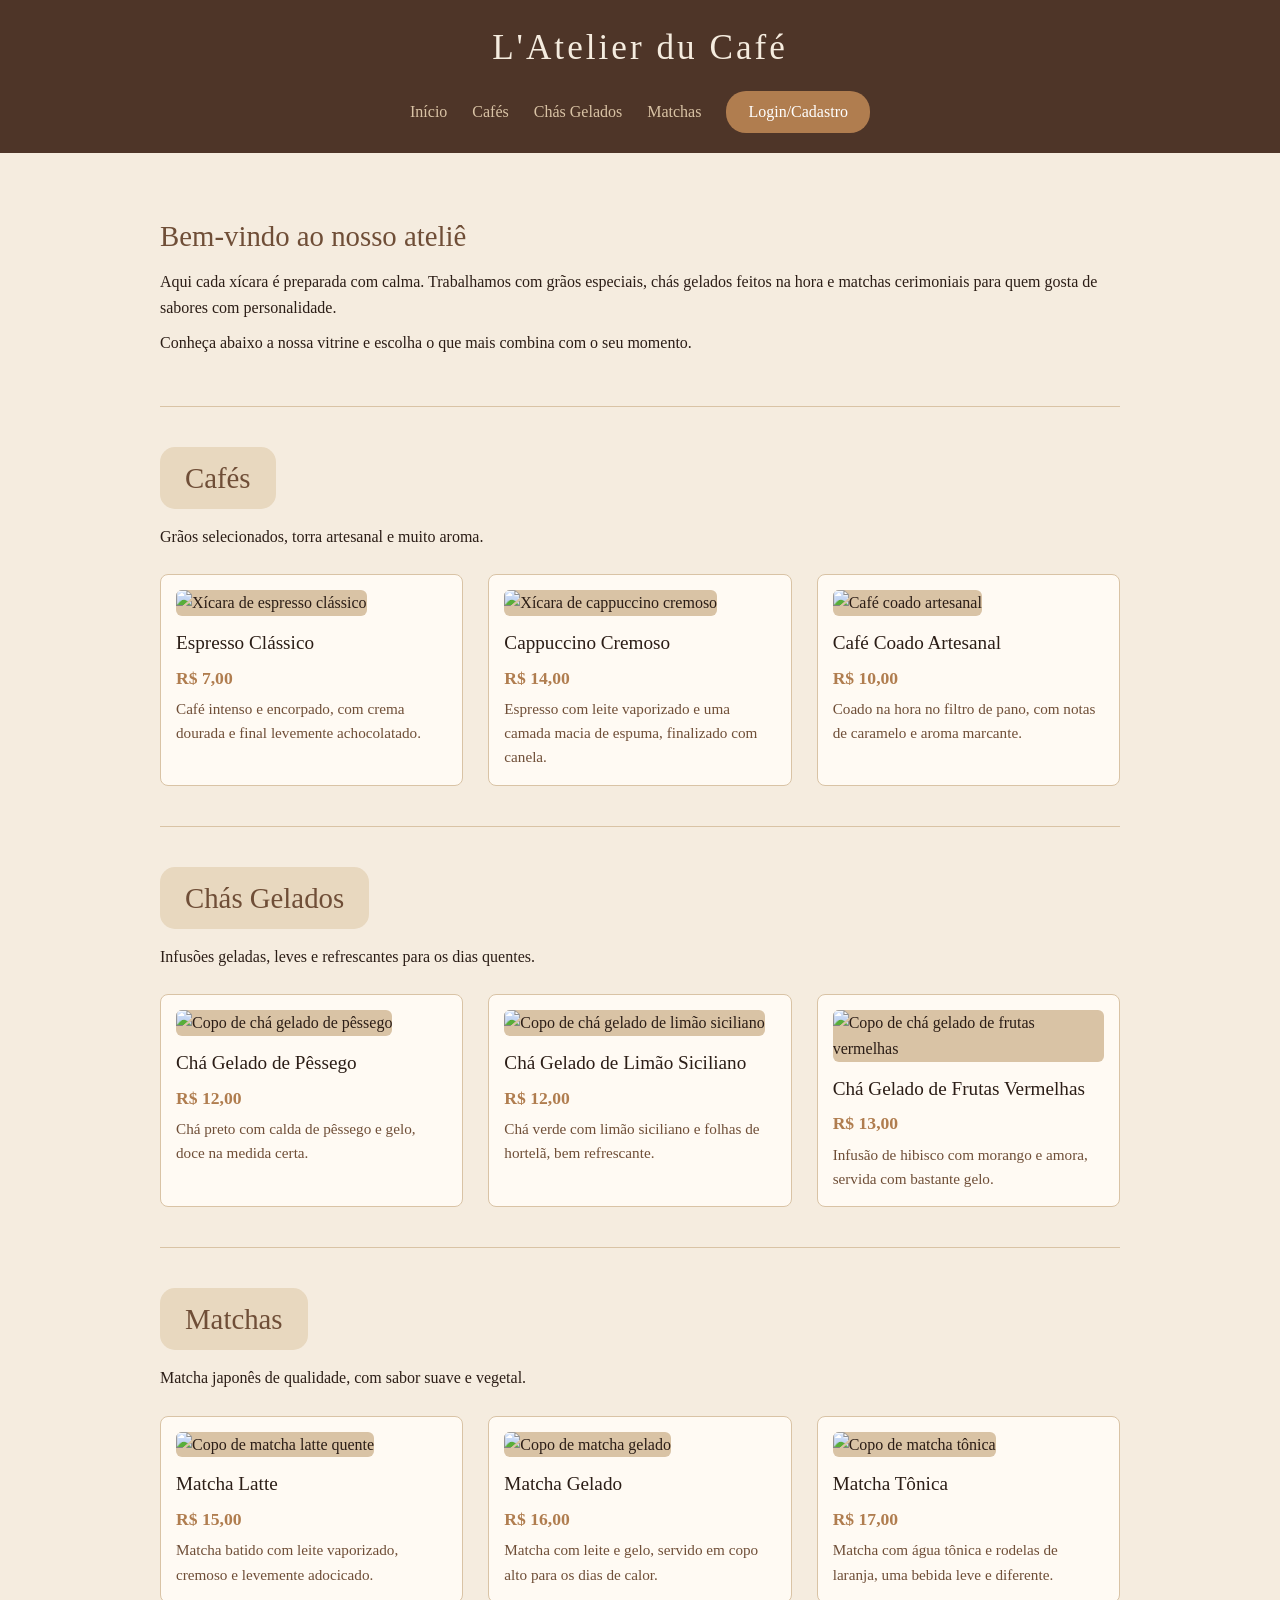
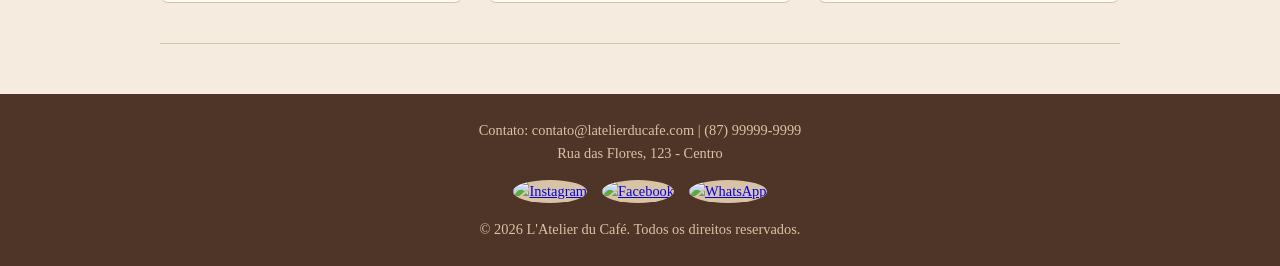
==== index.html @ 94b63cfb "Add files via upload" ====
<!DOCTYPE html>
<html lang="pt-br">

<head>
    <meta charset="UTF-8">
    <meta name="viewport" content="width=device-width, initial-scale=1.0">
    <title>L'Atelier du Café</title>
    <link rel="stylesheet" href="style.css">
</head>

<body>
    <header id="cabecalho">
        <h1 id="titulo-loja">L'Atelier du Café</h1>

        <nav id="menu">
            <a href="#inicio">Início</a>
            <a href="#cafes">Cafés</a>
            <a href="#chas">Chás Gelados</a>
            <a href="#matchas">Matchas</a>
            <a href="cadastro.html" class="botao-login">Login/Cadastro</a>
        </nav>
    </header>

    <main id="conteudo">

        <section id="inicio" class="secao">
            <h2 class="titulo-secao">Bem-vindo ao nosso ateliê</h2>
            <p class="texto-secao">
                Aqui cada xícara é preparada com calma. Trabalhamos com grãos especiais,
                chás gelados feitos na hora e matchas cerimoniais para quem gosta de
                sabores com personalidade.
            </p>
            <p class="texto-secao">
                Conheça abaixo a nossa vitrine e escolha o que mais combina com o seu momento.
            </p>
        </section>

        <section id="cafes" class="secao">
            <h2 class="titulo-secao titulo-caixa">Cafés</h2>
            <p class="texto-secao">Grãos selecionados, torra artesanal e muito aroma.</p>

            <article class="lista-produtos">

                <div class="card">
                    <img src="https://github.com/D4vvi/my-medias/blob/main/cafe%201.webp?raw=true" alt="Xícara de espresso clássico">
                    <h3 class="card-titulo">Espresso Clássico</h3>
                    <p class="card-preco">R$ 7,00</p>
                    <p class="card-descricao">Café intenso e encorpado, com crema dourada e final levemente achocolatado.</p>
                </div>

                <div class="card">
                    <img src="https://github.com/D4vvi/my-medias/blob/main/cafe%202.webp?raw=true" alt="Xícara de cappuccino cremoso">
                    <h3 class="card-titulo">Cappuccino Cremoso</h3>
                    <p class="card-preco">R$ 14,00</p>
                    <p class="card-descricao">Espresso com leite vaporizado e uma camada macia de espuma, finalizado com canela.</p>
                </div>

                <div class="card">
                    <img src="https://github.com/D4vvi/my-medias/blob/main/cafe%203.webp?raw=true" alt="Café coado artesanal">
                    <h3 class="card-titulo">Café Coado Artesanal</h3>
                    <p class="card-preco">R$ 10,00</p>
                    <p class="card-descricao">Coado na hora no filtro de pano, com notas de caramelo e aroma marcante.</p>
                </div>

            </article>
        </section>

        <section id="chas" class="secao">
            <h2 class="titulo-secao titulo-caixa">Chás Gelados</h2>
            <p class="texto-secao">Infusões geladas, leves e refrescantes para os dias quentes.</p>

            <article class="lista-produtos">

                <div class="card">
                    <img src="https://github.com/D4vvi/my-medias/blob/main/cha%201.webp?raw=true" alt="Copo de chá gelado de pêssego">
                    <h3 class="card-titulo">Chá Gelado de Pêssego</h3>
                    <p class="card-preco">R$ 12,00</p>
                    <p class="card-descricao">Chá preto com calda de pêssego e gelo, doce na medida certa.</p>
                </div>

                <div class="card">
                    <img src="https://github.com/D4vvi/my-medias/blob/main/cha%202.webp?raw=true" alt="Copo de chá gelado de limão siciliano">
                    <h3 class="card-titulo">Chá Gelado de Limão Siciliano</h3>
                    <p class="card-preco">R$ 12,00</p>
                    <p class="card-descricao">Chá verde com limão siciliano e folhas de hortelã, bem refrescante.</p>
                </div>

                <div class="card">
                    <img src="https://github.com/D4vvi/my-medias/blob/main/cha%203.webp?raw=true" alt="Copo de chá gelado de frutas vermelhas">
                    <h3 class="card-titulo">Chá Gelado de Frutas Vermelhas</h3>
                    <p class="card-preco">R$ 13,00</p>
                    <p class="card-descricao">Infusão de hibisco com morango e amora, servida com bastante gelo.</p>
                </div>

            </article>
        </section>

        <section id="matchas" class="secao">
            <h2 class="titulo-secao titulo-caixa">Matchas</h2>
            <p class="texto-secao">Matcha japonês de qualidade, com sabor suave e vegetal.</p>

            <article class="lista-produtos">

                <div class="card">
                    <img src="https://github.com/D4vvi/my-medias/blob/main/matcha%201.webp?raw=true" alt="Copo de matcha latte quente">
                    <h3 class="card-titulo">Matcha Latte</h3>
                    <p class="card-preco">R$ 15,00</p>
                    <p class="card-descricao">Matcha batido com leite vaporizado, cremoso e levemente adocicado.</p>
                </div>

                <div class="card">
                    <img src="https://github.com/D4vvi/my-medias/blob/main/matcha%202.webp?raw=true" alt="Copo de matcha gelado">
                    <h3 class="card-titulo">Matcha Gelado</h3>
                    <p class="card-preco">R$ 16,00</p>
                    <p class="card-descricao">Matcha com leite e gelo, servido em copo alto para os dias de calor.</p>
                </div>

                <div class="card">
                    <img src="https://github.com/D4vvi/my-medias/blob/main/matcha%203.webp?raw=true" alt="Copo de matcha tônica">
                    <h3 class="card-titulo">Matcha Tônica</h3>
                    <p class="card-preco">R$ 17,00</p>
                    <p class="card-descricao">Matcha com água tônica e rodelas de laranja, uma bebida leve e diferente.</p>
                </div>

            </article>
        </section>

    </main>

    <footer id="rodape">
        <p>Contato: contato@latelierducafe.com | (87) 99999-9999</p>
        <p>Rua das Flores, 123 - Centro</p>

        <div id="redes-sociais">
            <a href="https://www.instagram.com" target="_blank" class="rede-link">
                <img src="https://img.icons8.com/?size=48&id=85154&format=png" alt="Instagram">
            </a>
            <a href="https://www.facebook.com" target="_blank" class="rede-link">
                <img src="https://img.icons8.com/?size=48&id=118487&format=png" alt="Facebook">
            </a>
            <a href="https://www.whatsapp.com" target="_blank" class="rede-link">
                <img src="https://img.icons8.com/?size=48&id=85088&format=png" alt="WhatsApp">
            </a>
        </div>

        <p>&copy; 2026 L'Atelier du Café. Todos os direitos reservados.</p>
    </footer>

</body>

</html>
---- style.css ----
* {
    margin: 0;
    padding: 0;
    box-sizing: border-box;
}

body {
    font-family: Georgia, "Times New Roman", serif;
    background-color: #f5ecdf;
    color: #2b1d16;
    line-height: 1.6;
}

#cabecalho {
    background-color: #4e3528;
    padding: 20px 40px;
    text-align: center;
}

#titulo-loja {
    color: #f5ecdf;
    font-size: 2.2rem;
    font-weight: normal;
    letter-spacing: 3px;
    margin-bottom: 15px;
}

#menu {
    display: flex;
    justify-content: center;
    align-items: center;
    gap: 25px;
}

#menu a {
    color: #d9c3a5;
    text-decoration: none;
    font-size: 1rem;
}

#menu a:hover {
    color: #ffffff;
}

.botao-login {
    background-color: #b07d4f;
    color: #ffffff !important;
    padding: 8px 22px;
    border-radius: 20px;
}

.botao-login:hover {
    background-color: #8f6238;
}

#conteudo {
    max-width: 1000px;
    margin: 0 auto;
    padding: 20px;
}

.secao {
    padding: 40px 0;
    border-bottom: 1px solid #d9c3a5;
}

.titulo-secao {
    color: #6f4e37;
    font-size: 1.8rem;
    font-weight: normal;
    margin-bottom: 10px;
}

.texto-secao {
    margin-bottom: 10px;
}

.titulo-caixa {
    display: inline-block;
    background-color: #e8d8bf;
    border-radius: 15px;
    padding: 8px 25px;
    margin-bottom: 15px;
}

.lista-produtos {
    display: grid;
    grid-template-columns: repeat(3, 1fr);
    gap: 25px;
    margin-top: 25px;
}

.card {
    background-color: #fffaf3;
    border: 1px solid #d9c3a5;
    border-radius: 8px;
    padding: 15px;
}

.card img {
    width: 100%;
    height: 200px;
    object-fit: cover;
    border-radius: 6px;
    background-color: #d9c3a5;
    margin-bottom: 12px;
}

.card-titulo {
    color: #2b1d16;
    font-size: 1.2rem;
    font-weight: normal;
}

.card-preco {
    color: #b07d4f;
    font-size: 1.1rem;
    font-weight: bold;
    margin: 5px 0;
}

.card-descricao {
    font-size: 0.95rem;
    color: #6f4e37;
}

#formulario-cadastro {
    display: flex;
    flex-direction: column;
    max-width: 450px;
    background-color: #fffaf3;
    border: 1px solid #d9c3a5;
    border-radius: 8px;
    padding: 25px;
    margin: 20px 0;
}

#formulario-cadastro label {
    margin-top: 12px;
    margin-bottom: 4px;
    color: #6f4e37;
}

#formulario-cadastro input,
#formulario-cadastro select {
    padding: 10px;
    border: 1px solid #d9c3a5;
    border-radius: 5px;
    font-family: Georgia, serif;
    font-size: 1rem;
    background-color: #ffffff;
}

.botao-enviar {
    margin-top: 20px;
    padding: 12px;
    background-color: #2b1d16;
    color: #f5ecdf;
    border: none;
    border-radius: 5px;
    font-family: Georgia, serif;
    font-size: 1rem;
    cursor: pointer;
}

.botao-enviar:hover {
    background-color: #6f4e37;
}

.link-voltar {
    color: #6f4e37;
}

.link-voltar:hover {
    color: #b07d4f;
}

#rodape {
    background-color: #4e3528;
    color: #d9c3a5;
    text-align: center;
    padding: 25px;
    margin-top: 30px;
    font-size: 0.9rem;
}

#redes-sociais {
    display: flex;
    justify-content: center;
    gap: 15px;
    margin: 15px 0;
}

.rede-link img {
    width: 36px;
    height: 36px;
    object-fit: contain;
    border-radius: 50%;
    background-color: #d9c3a5;
}

.rede-link:hover img {
    background-color: #b07d4f;
}

@media (max-width: 800px) {
    .lista-produtos {
        grid-template-columns: 1fr;
    }

    #menu {
        flex-wrap: wrap;
    }
}
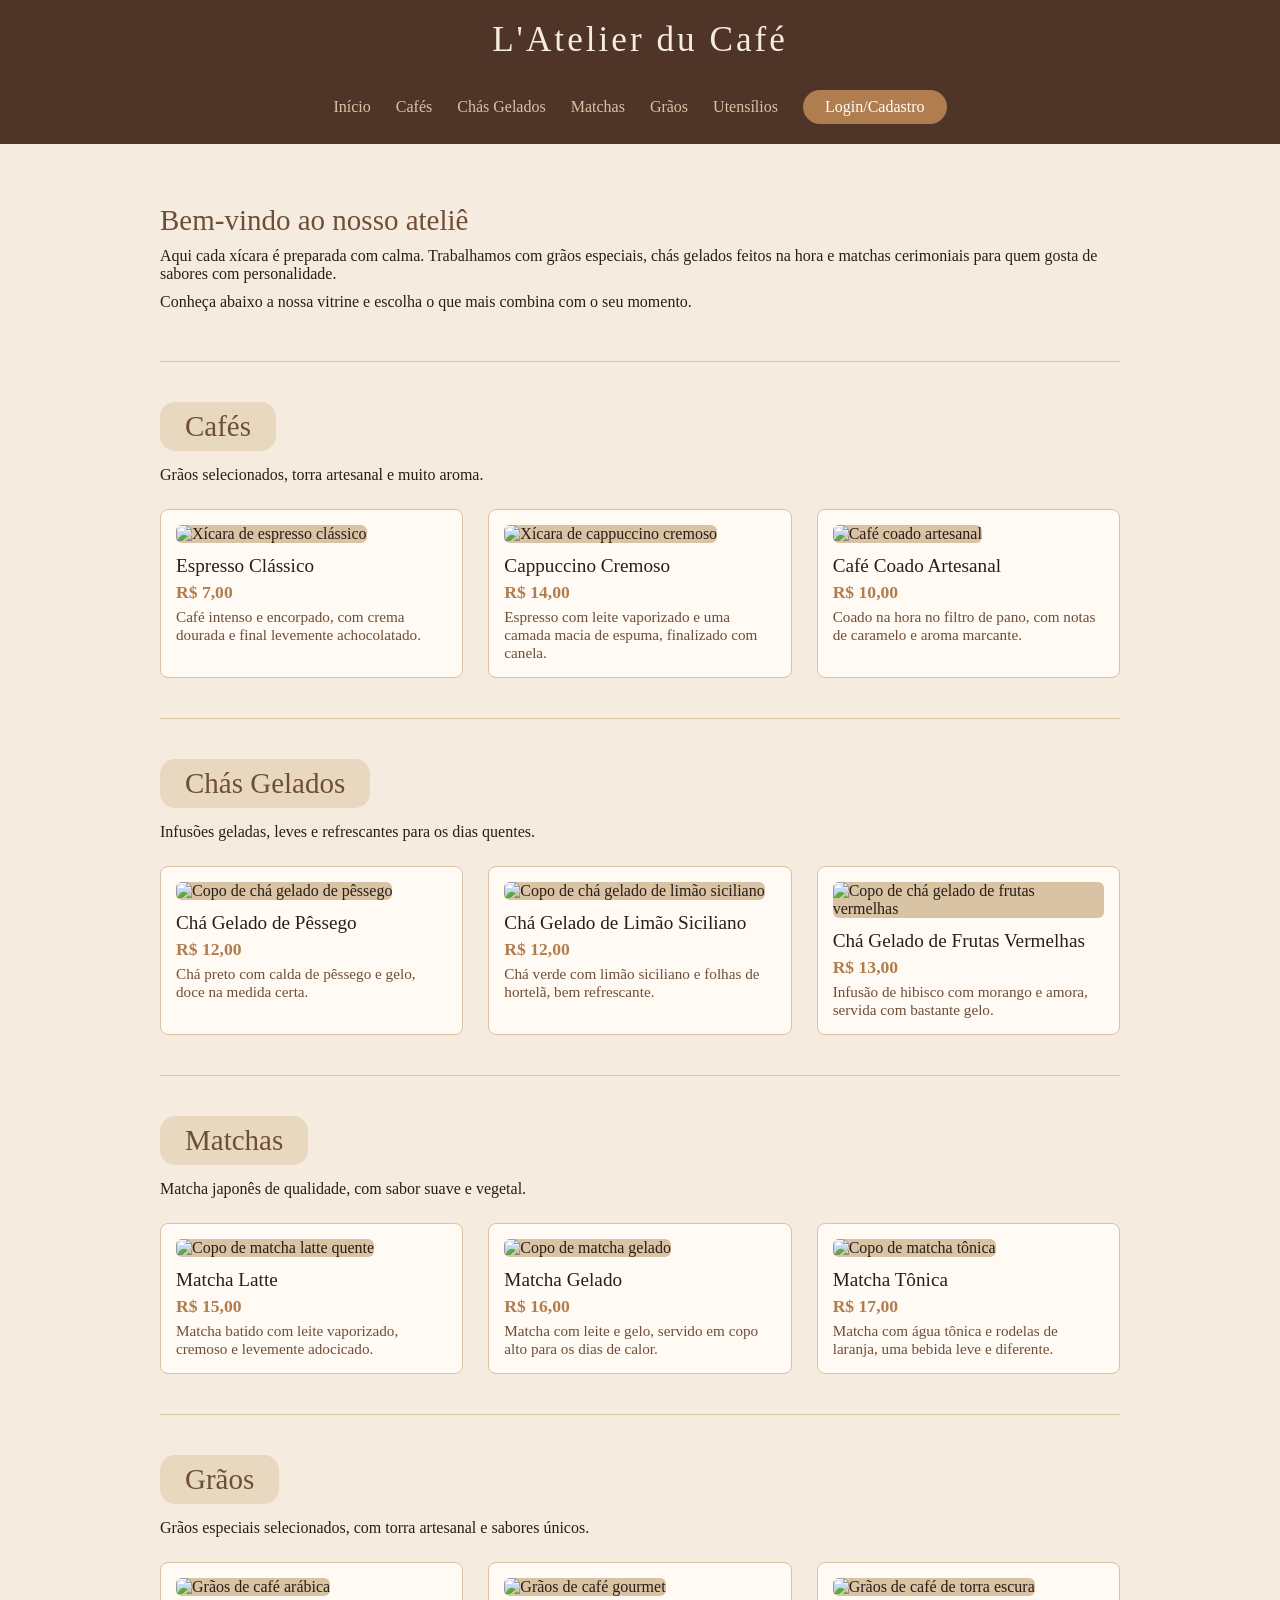
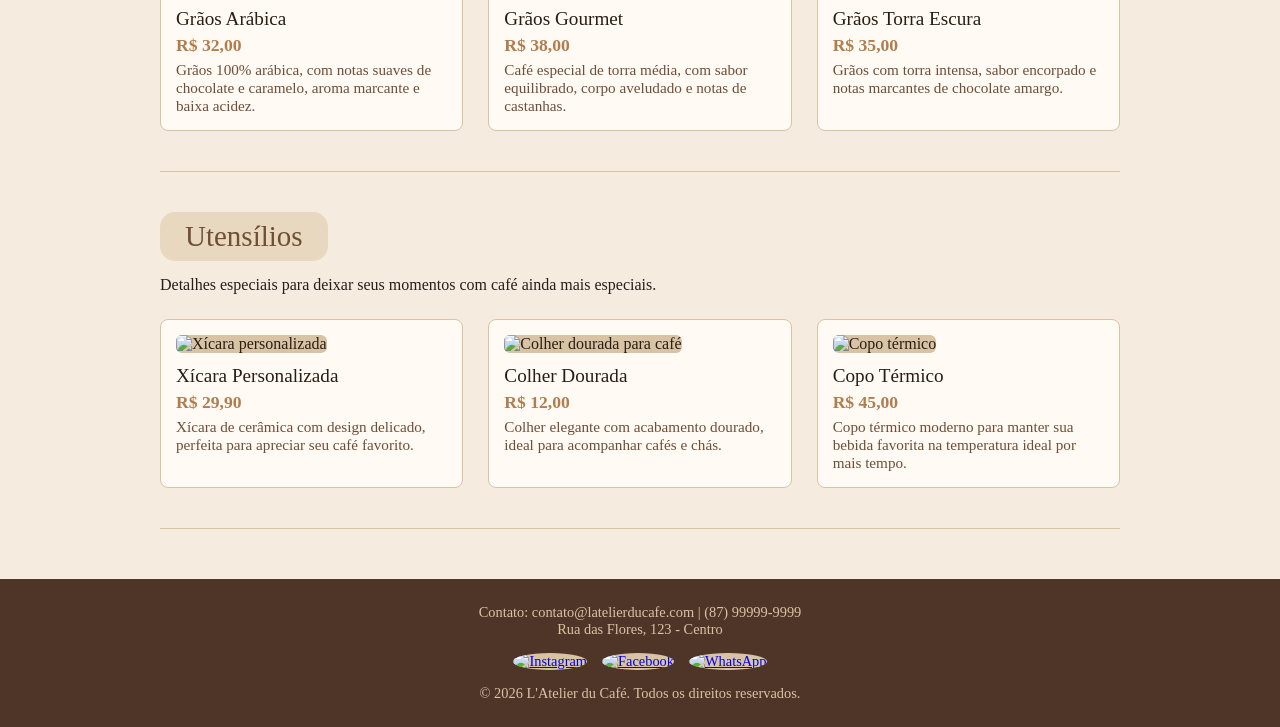
==== commit 67bc3ace: "Add files via upload" ====
--- a/index.html
+++ b/index.html
@@ -17,6 +17,8 @@
             <a href="#cafes">Cafés</a>
             <a href="#chas">Chás Gelados</a>
             <a href="#matchas">Matchas</a>
+            <a href="#graos">Grãos</a>
+            <a href="#utensilios">Utensílios</a>
             <a href="cadastro.html" class="botao-login">Login/Cadastro</a>
         </nav>
     </header>
@@ -122,6 +124,66 @@
                     <p class="card-descricao">Matcha com água tônica e rodelas de laranja, uma bebida leve e diferente.</p>
                 </div>
 
+            </article>
+        </section>
+
+        <section id="graos" class="secao">
+            <h2 class="titulo-secao titulo-caixa">Grãos</h2>
+            <p class="texto-secao">Grãos especiais selecionados, com torra artesanal e sabores únicos.</p>
+        
+            <article class="lista-produtos">
+        
+                <div class="card">
+                    <img src="https://github.com/D4vvi/my-medias/blob/main/grao%201.webp?raw=true" alt="Grãos de café arábica">
+                    <h3 class="card-titulo">Grãos Arábica</h3>
+                    <p class="card-preco">R$ 32,00</p>
+                    <p class="card-descricao">Grãos 100% arábica, com notas suaves de chocolate e caramelo, aroma marcante e baixa acidez.</p>
+                </div>
+        
+                <div class="card">
+                    <img src="https://github.com/D4vvi/my-medias/blob/main/grao%202.webp?raw=true" alt="Grãos de café gourmet">
+                    <h3 class="card-titulo">Grãos Gourmet</h3>
+                    <p class="card-preco">R$ 38,00</p>
+                    <p class="card-descricao">Café especial de torra média, com sabor equilibrado, corpo aveludado e notas de castanhas.</p>
+                </div>
+        
+                <div class="card">
+                    <img src="https://github.com/D4vvi/my-medias/blob/main/grao%203.webp?raw=true" alt="Grãos de café de torra escura">
+                    <h3 class="card-titulo">Grãos Torra Escura</h3>
+                    <p class="card-preco">R$ 35,00</p>
+                    <p class="card-descricao">Grãos com torra intensa, sabor encorpado e notas marcantes de chocolate amargo.</p>
+                </div>
+        
+            </article>
+        </section>
+
+        <section id="utensilios" class="secao">
+            <h2 class="titulo-secao titulo-caixa">Utensílios</h2>
+            <p class="texto-secao">Detalhes especiais para deixar seus momentos com café ainda mais especiais.</p>
+        
+            <article class="lista-produtos">
+        
+                <div class="card">
+                    <img src="LINK-DA-IMAGEM" alt="Xícara personalizada">
+                    <h3 class="card-titulo">Xícara Personalizada</h3>
+                    <p class="card-preco">R$ 29,90</p>
+                    <p class="card-descricao">Xícara de cerâmica com design delicado, perfeita para apreciar seu café favorito.</p>
+                </div>
+        
+                <div class="card">
+                    <img src="LINK-DA-IMAGEM" alt="Colher dourada para café">
+                    <h3 class="card-titulo">Colher Dourada</h3>
+                    <p class="card-preco">R$ 12,00</p>
+                    <p class="card-descricao">Colher elegante com acabamento dourado, ideal para acompanhar cafés e chás.</p>
+                </div>
+        
+                <div class="card">
+                    <img src="LINK-DA-IMAGEM" alt="Copo térmico">
+                    <h3 class="card-titulo">Copo Térmico</h3>
+                    <p class="card-preco">R$ 45,00</p>
+                    <p class="card-descricao">Copo térmico moderno para manter sua bebida favorita na temperatura ideal por mais tempo.</p>
+                </div>
+        
             </article>
         </section>
 
--- a/style.css
+++ b/style.css
@@ -8,7 +8,6 @@
     font-family: Georgia, "Times New Roman", serif;
     background-color: #f5ecdf;
     color: #2b1d16;
-    line-height: 1.6;
 }
 
 #cabecalho {
@@ -19,10 +18,10 @@
 
 #titulo-loja {
     color: #f5ecdf;
-    font-size: 2.2rem;
+    font-size: 35.2px;
     font-weight: normal;
     letter-spacing: 3px;
-    margin-bottom: 15px;
+    margin-bottom: 30px;
 }
 
 #menu {
@@ -35,21 +34,21 @@
 #menu a {
     color: #d9c3a5;
     text-decoration: none;
-    font-size: 1rem;
+    font-size: 16px;
 }
 
 #menu a:hover {
     color: #ffffff;
 }
 
-.botao-login {
+#menu .botao-login {
     background-color: #b07d4f;
-    color: #ffffff !important;
+    color: #ffffff;
     padding: 8px 22px;
     border-radius: 20px;
 }
 
-.botao-login:hover {
+#menu .botao-login:hover {
     background-color: #8f6238;
 }
 
@@ -66,7 +65,7 @@
 
 .titulo-secao {
     color: #6f4e37;
-    font-size: 1.8rem;
+    font-size: 29px;
     font-weight: normal;
     margin-bottom: 10px;
 }
@@ -84,13 +83,14 @@
 }
 
 .lista-produtos {
-    display: grid;
-    grid-template-columns: repeat(3, 1fr);
+    display: flex;
+    justify-content: space-between;
     gap: 25px;
     margin-top: 25px;
 }
 
 .card {
+    width: 33%;
     background-color: #fffaf3;
     border: 1px solid #d9c3a5;
     border-radius: 8px;
@@ -100,7 +100,6 @@
 .card img {
     width: 100%;
     height: 200px;
-    object-fit: cover;
     border-radius: 6px;
     background-color: #d9c3a5;
     margin-bottom: 12px;
@@ -108,19 +107,19 @@
 
 .card-titulo {
     color: #2b1d16;
-    font-size: 1.2rem;
+    font-size: 19.2px;
     font-weight: normal;
 }
 
 .card-preco {
     color: #b07d4f;
-    font-size: 1.1rem;
+    font-size: 17.6px;
     font-weight: bold;
     margin: 5px 0;
 }
 
 .card-descricao {
-    font-size: 0.95rem;
+    font-size: 15.2px;
     color: #6f4e37;
 }
 
@@ -141,13 +140,21 @@
     color: #6f4e37;
 }
 
-#formulario-cadastro input,
+#formulario-cadastro input {
+    padding: 10px;
+    border: 1px solid #d9c3a5;
+    border-radius: 5px;
+    font-family: Georgia, serif;
+    font-size: 16px;
+    background-color: #ffffff;
+}
+
 #formulario-cadastro select {
     padding: 10px;
     border: 1px solid #d9c3a5;
     border-radius: 5px;
     font-family: Georgia, serif;
-    font-size: 1rem;
+    font-size: 16px;
     background-color: #ffffff;
 }
 
@@ -159,7 +166,7 @@
     border: none;
     border-radius: 5px;
     font-family: Georgia, serif;
-    font-size: 1rem;
+    font-size: 16px;
     cursor: pointer;
 }
 
@@ -181,7 +188,7 @@
     text-align: center;
     padding: 25px;
     margin-top: 30px;
-    font-size: 0.9rem;
+    font-size: 14.4px;
 }
 
 #redes-sociais {
@@ -194,7 +201,6 @@
 .rede-link img {
     width: 36px;
     height: 36px;
-    object-fit: contain;
     border-radius: 50%;
     background-color: #d9c3a5;
 }
@@ -205,7 +211,11 @@
 
 @media (max-width: 800px) {
     .lista-produtos {
-        grid-template-columns: 1fr;
+        flex-direction: column;
+    }
+
+    .card {
+        width: 100%;
     }
 
     #menu {
